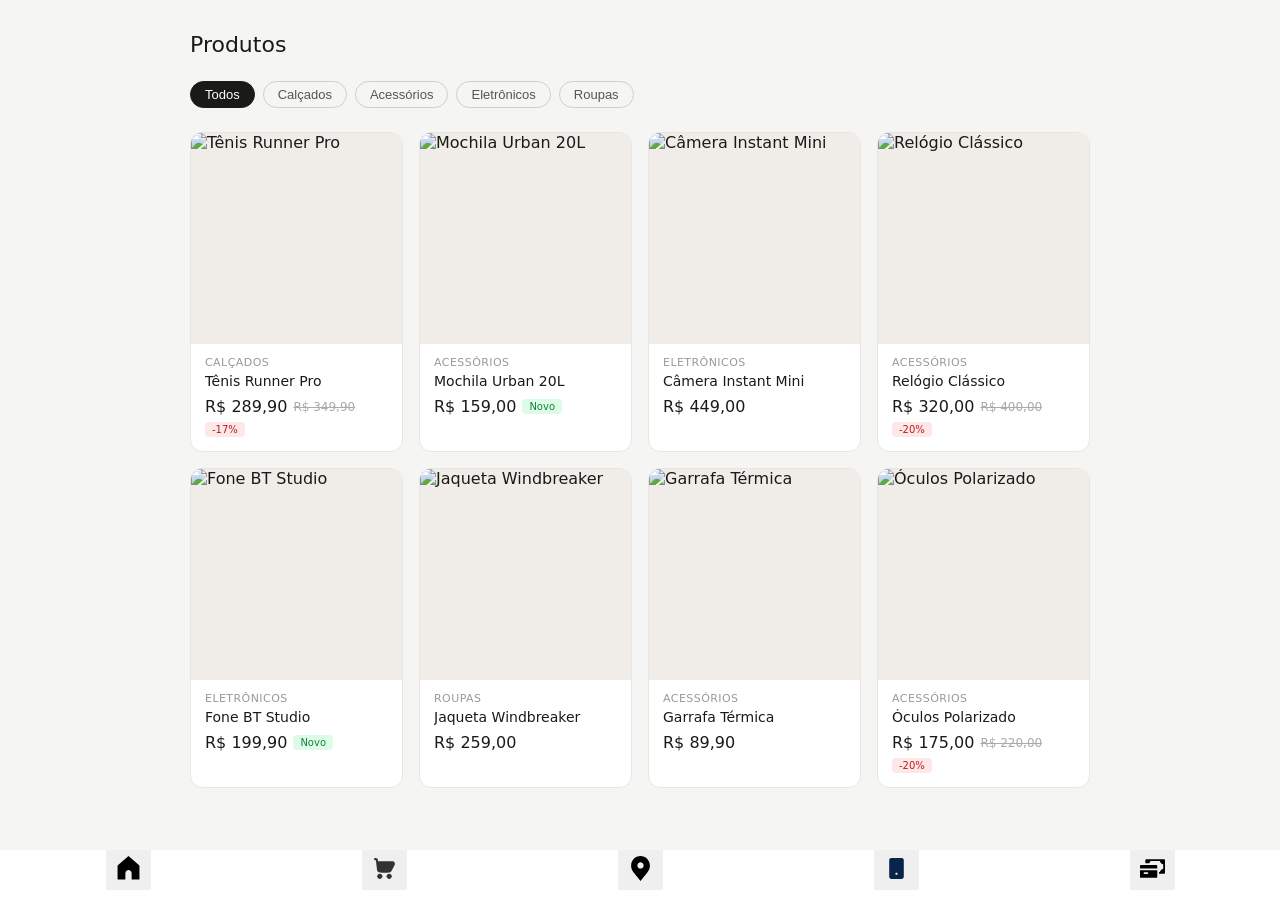
==== index.html @ b19a076b "first commit" ====
<!DOCTYPE html>
<html lang="pt-br">

<head>
    <meta charset="UTF-8">
    <meta name="viewport" content="width=device-width, initial-scale=1.0">
    <link rel="stylesheet" href="css/indexStyle.css">
    <link rel="stylesheet" href="css/comunStyle.css">
    <link rel="stylesheet" href="css/navBarStyle.css">
    <title>Home - Sacolão</title>
</head>

<body>
    <div class="container">
        <div class="cards">
            <h1>Produtos</h1>
            <div class="filter-row" id="filters"></div>
            <div class="grid" id="grid"></div>
        </div>

        <div class="barra-inferior">
            <button class="botao-navegacao" type="button" id="btnHome" data-url="index.html">
                <img src="img/icons/home.svg" alt="" srcset="" class="icons">
            </button>

            <button class="botao-navegacao" type="button" id="btnCarrinho" data-url="view/carrinho.html">
                <img src="img/icons/shopping-cart.svg" alt="" srcset="" class="icons">
            </button>

            <button class="botao-navegacao" type="button" id="btnPin" data-url="view/endereco.html">
                <img src="img/icons/map-pin.svg" alt="" srcset="" class="icons">
            </button>

            <button class="botao-navegacao" type="button" id="btnPhone" data-url="view/celular.html">
                <img src="img/icons/cellphone.svg" alt="" srcset="" class="icons">
            </button>

            <button class="botao-navegacao" type="button" id="btnPayment" data-url="view/pagamento.html">
                <img src="img/icons/payment-methodsvg.svg" alt="" srcset="" class="icons">
            </button>

        </div>
    </div>

    <script src="js/indexScript.js"></script>
    <script src="js/navBarScript.js"></script>
</body>

</html>
---- css/indexStyle.css ----
body {
      font-family: system-ui, -apple-system, sans-serif;
      background: #f5f5f3;
      color: #1a1a18;
      min-height: 100vh;
      padding: 2rem 1rem;
    }

    h1 {
      font-size: 22px;
      font-weight: 500;
      margin-bottom: 1.5rem;
    }

    .container {
      max-width: 900px;
      margin: 0 auto;
    }

    /* Filtros */
    .filter-row {
      display: flex;
      gap: 8px;
      margin-bottom: 1.5rem;
      flex-wrap: wrap;
    }

    .chip {
      font-size: 13px;
      padding: 5px 14px;
      border-radius: 20px;
      border: 1px solid #d0cec7;
      background: transparent;
      color: #555;
      cursor: pointer;
      transition: background .15s, color .15s, border-color .15s;
    }

    .chip:hover {
      border-color: #999;
      color: #1a1a18;
    }

    .chip.active {
      background: #1a1a18;
      color: #fff;
      border-color: #1a1a18;
    }

    /* Grid */
    .grid {
      display: grid;
      grid-template-columns: repeat(auto-fill, minmax(200px, 1fr));
      gap: 16px;
    }

    /* Card */
    .card {
      background: #fff;
      border: 1px solid #e8e6e0;
      border-radius: 12px;
      overflow: hidden;
      cursor: pointer;
      transition: border-color .15s, transform .15s;
    }

    .card:hover {
      border-color: #b0aea8;
      transform: translateY(-2px);
    }

    .img-wrap {
      width: 100%;
      aspect-ratio: 1 / 1;
      overflow: hidden;
      background: #f0ede8;
      display: flex;
      align-items: center;
      justify-content: center;
    }

    .img-wrap img {
      width: 100%;
      height: 100%;
      object-fit: cover;
      display: block;
      transition: transform .3s;
    }

    .card:hover .img-wrap img {
      transform: scale(1.04);
    }

    .info {
      padding: 12px 14px 14px;
    }

    .cat {
      font-size: 11px;
      color: #999;
      text-transform: uppercase;
      letter-spacing: .04em;
      margin-bottom: 4px;
    }

    .name {
      font-size: 14px;
      font-weight: 500;
      color: #1a1a18;
      margin-bottom: 8px;
      white-space: nowrap;
      overflow: hidden;
      text-overflow: ellipsis;
    }

    .price-row {
      display: flex;
      align-items: center;
      gap: 6px;
      flex-wrap: wrap;
    }

    .price {
      font-size: 16px;
      font-weight: 500;
      color: #1a1a18;
    }

    .old-price {
      font-size: 12px;
      color: #aaa;
      text-decoration: line-through;
    }

    /* Badges */
    .badge {
      font-size: 10px;
      font-weight: 500;
      padding: 2px 7px;
      border-radius: 4px;
    }

    .badge.sale {
      background: #fde8e8;
      color: #b91c1c;
    }

    .badge.new {
      background: #dcfce7;
      color: #15803d;
    }

    /* Empty */
    .empty {
      grid-column: 1 / -1;
      text-align: center;
      color: #aaa;
      font-size: 14px;
      padding: 3rem 0;
    }

    /* Dark mode */
    /*
    @media (prefers-color-scheme: dark) {
      body { background: #111110; color: #e8e6e0; }
      .card { background: #1c1c1a; border-color: #2e2e2c; }
      .card:hover { border-color: #555; }
      .img-wrap { background: #252523; }
      .name { color: #e8e6e0; }
      .chip { border-color: #3a3a38; color: #aaa; }
      .chip:hover { border-color: #666; color: #e8e6e0; }
      .chip.active { background: #e8e6e0; color: #111; border-color: #e8e6e0; }
    }

    @media (max-width: 480px) {
      .grid { grid-template-columns: repeat(2, minmax(0, 1fr)); gap: 10px; }
    } */

    /* minhas confs */
---- css/comunStyle.css ----
*, *::before, *::after { box-sizing: border-box; margin: 0; padding: 0; }
---- css/navBarStyle.css ----
body {
  padding-bottom: 70px;
}

.barra-inferior{
  position: fixed;
  bottom: 0;
  left: 0;
  width: 100%;
  height: 50px;
  z-index: 1000;
  display: flex;
  justify-content: space-around;
  padding-bottom: 10px;
  background-color: white;
}

.icons{
  max-height: 25px;
  width: 45px;
}

button{
  border: none;
}
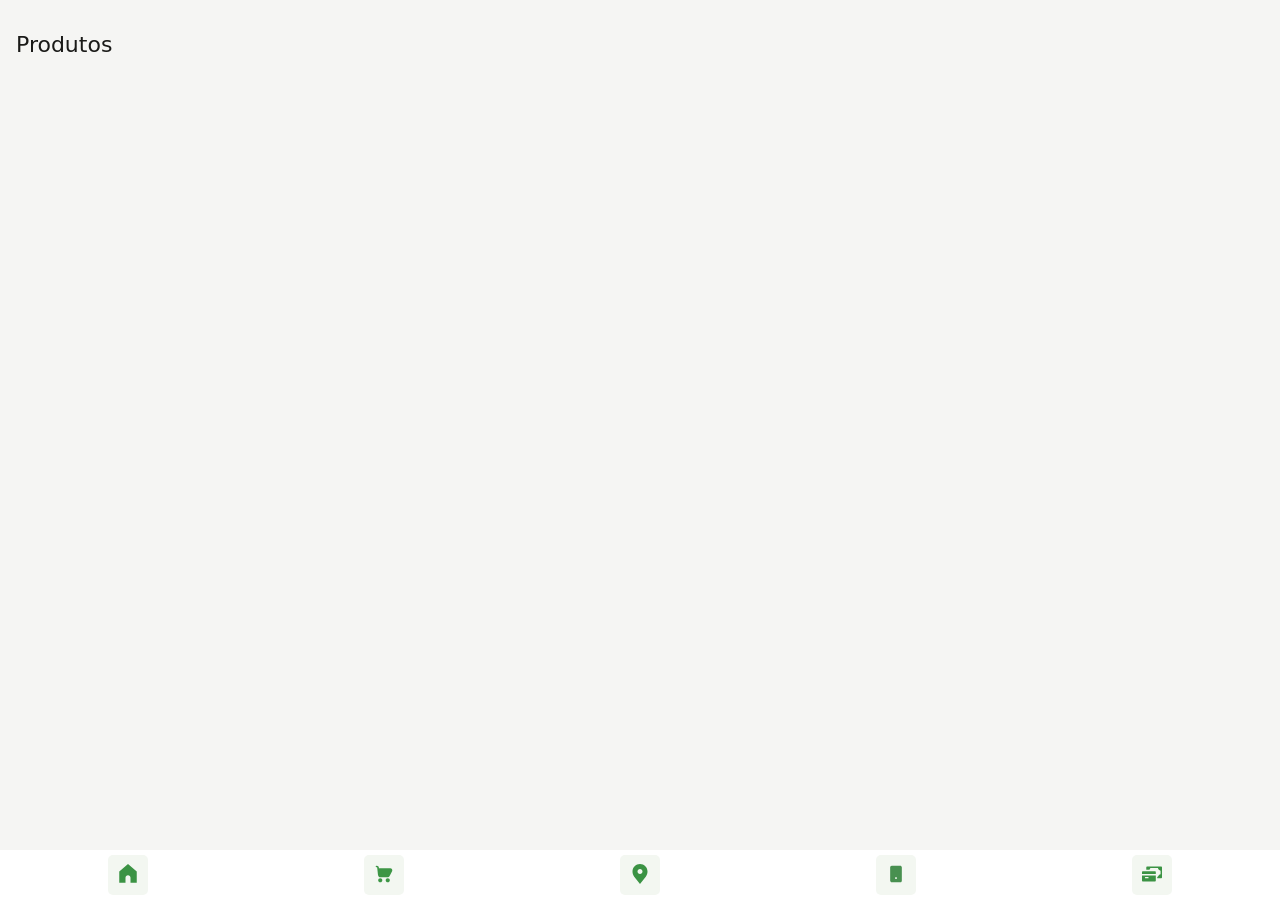
==== commit a5498ea0: "refactor: muda o nome de classes para corresponderem melhor ao projeto" ====
--- a/index.html
+++ b/index.html
@@ -14,9 +14,9 @@
     <div class="container">
         <div class="cards">
             <h1>Produtos</h1>
-            <div class="filter-row" id="filters"></div>
-            <div class="grid" id="grid"></div>
-        </div>
+            <div class="filter-row" id="container-filters"></div>
+            <div class="display-cards" id="display-cards"></div>
+        </div> 
 
         <div class="barra-inferior">
             <button class="botao-navegacao" type="button" id="btnHome" data-url="index.html">
--- a/css/indexStyle.css
+++ b/css/indexStyle.css
@@ -1,179 +1,111 @@
-    body {
-      font-family: system-ui, -apple-system, sans-serif;
-      background: #f5f5f3;
-      color: #1a1a18;
-      min-height: 100vh;
-      padding: 2rem 1rem;
-    }
+h1 {
+  font-size: 22px;
+  font-weight: 500;
+  margin-bottom: 1.5rem;
+}
 
-    h1 {
-      font-size: 22px;
-      font-weight: 500;
-      margin-bottom: 1.5rem;
-    }
+/* Filtros */
+.filter-row {
+  display: flex;
+  gap: 8px;
+  margin-bottom: 1.5rem;
+  flex-wrap: wrap;
+}
 
-    .container {
-      max-width: 900px;
-      margin: 0 auto;
-    }
+.chip {
+  font-size: 13px;
+  padding: 5px 14px;
+  border-radius: 20px;
+  border: 1px solid #d0cec7;
+  background: transparent;
+  color: #555;
+  cursor: pointer;
+  transition: background .15s, color .15s, border-color .15s;
+}
 
-    /* Filtros */
-    .filter-row {
-      display: flex;
-      gap: 8px;
-      margin-bottom: 1.5rem;
-      flex-wrap: wrap;
-    }
+.chip:hover {
+  border-color: #999;
+  color: #1a1a18;
+}
 
-    .chip {
-      font-size: 13px;
-      padding: 5px 14px;
-      border-radius: 20px;
-      border: 1px solid #d0cec7;
-      background: transparent;
-      color: #555;
-      cursor: pointer;
-      transition: background .15s, color .15s, border-color .15s;
-    }
+.chip.active {
+  background: #1a1a18;
+  color: #fff;
+  border-color: #1a1a18;
+}
 
-    .chip:hover {
-      border-color: #999;
-      color: #1a1a18;
-    }
+/* Grid */
+.grid {
+  display: grid;
+  grid-template-columns: repeat(auto-fill, minmax(200px, 1fr));
+  gap: 16px;
+}
 
-    .chip.active {
-      background: #1a1a18;
-      color: #fff;
-      border-color: #1a1a18;
-    }
+/* Card */
+.card {
+  background: #fff;
+  border: 1px solid #e8e6e0;
+  border-radius: 12px;
+  overflow: hidden;
+  cursor: pointer;
+  transition: border-color .15s, transform .15s;
+}
 
-    /* Grid */
-    .grid {
-      display: grid;
-      grid-template-columns: repeat(auto-fill, minmax(200px, 1fr));
-      gap: 16px;
-    }
+.card:hover {
+  border-color: #b0aea8;
+  transform: translateY(-2px);
+}
 
-    /* Card */
-    .card {
-      background: #fff;
-      border: 1px solid #e8e6e0;
-      border-radius: 12px;
-      overflow: hidden;
-      cursor: pointer;
-      transition: border-color .15s, transform .15s;
-    }
+.info {
+  padding: 12px 14px 14px;
+}
 
-    .card:hover {
-      border-color: #b0aea8;
-      transform: translateY(-2px);
-    }
+.cat {
+  font-size: 11px;
+  color: #999;
+  text-transform: uppercase;
+  letter-spacing: .04em;
+  margin-bottom: 4px;
+}
 
-    .img-wrap {
-      width: 100%;
-      aspect-ratio: 1 / 1;
-      overflow: hidden;
-      background: #f0ede8;
-      display: flex;
-      align-items: center;
-      justify-content: center;
-    }
+.name {
+  font-size: 14px;
+  font-weight: 500;
+  color: #1a1a18;
+  margin-bottom: 8px;
+  white-space: nowrap;
+  overflow: hidden;
+  text-overflow: ellipsis;
+}
 
-    .img-wrap img {
-      width: 100%;
-      height: 100%;
-      object-fit: cover;
-      display: block;
-      transition: transform .3s;
-    }
+.price-row {
+  display: flex;
+  align-items: center;
+  gap: 6px;
+  flex-wrap: wrap;
+}
 
-    .card:hover .img-wrap img {
-      transform: scale(1.04);
-    }
+.price {
+  font-size: 16px;
+  font-weight: 500;
+  color: #1a1a18;
+}
 
-    .info {
-      padding: 12px 14px 14px;
-    }
+/* Dark mode */
+/*
+@media (prefers-color-scheme: dark) {
+body { background: #111110; color: #e8e6e0; }
+.card { background: #1c1c1a; border-color: #2e2e2c; }
+.card:hover { border-color: #555; }
+.img-wrap { background: #252523; }
+.name { color: #e8e6e0; }
+.chip { border-color: #3a3a38; color: #aaa; }
+.chip:hover { border-color: #666; color: #e8e6e0; }
+.chip.active { background: #e8e6e0; color: #111; border-color: #e8e6e0; }
+}
 
-    .cat {
-      font-size: 11px;
-      color: #999;
-      text-transform: uppercase;
-      letter-spacing: .04em;
-      margin-bottom: 4px;
-    }
+@media (max-width: 480px) {
+.grid { grid-template-columns: repeat(2, minmax(0, 1fr)); gap: 10px; }
+} */
 
-    .name {
-      font-size: 14px;
-      font-weight: 500;
-      color: #1a1a18;
-      margin-bottom: 8px;
-      white-space: nowrap;
-      overflow: hidden;
-      text-overflow: ellipsis;
-    }
-
-    .price-row {
-      display: flex;
-      align-items: center;
-      gap: 6px;
-      flex-wrap: wrap;
-    }
-
-    .price {
-      font-size: 16px;
-      font-weight: 500;
-      color: #1a1a18;
-    }
-
-    .old-price {
-      font-size: 12px;
-      color: #aaa;
-      text-decoration: line-through;
-    }
-
-    /* Badges */
-    .badge {
-      font-size: 10px;
-      font-weight: 500;
-      padding: 2px 7px;
-      border-radius: 4px;
-    }
-
-    .badge.sale {
-      background: #fde8e8;
-      color: #b91c1c;
-    }
-
-    .badge.new {
-      background: #dcfce7;
-      color: #15803d;
-    }
-
-    /* Empty */
-    .empty {
-      grid-column: 1 / -1;
-      text-align: center;
-      color: #aaa;
-      font-size: 14px;
-      padding: 3rem 0;
-    }
-
-    /* Dark mode */
-    /*
-    @media (prefers-color-scheme: dark) {
-      body { background: #111110; color: #e8e6e0; }
-      .card { background: #1c1c1a; border-color: #2e2e2c; }
-      .card:hover { border-color: #555; }
-      .img-wrap { background: #252523; }
-      .name { color: #e8e6e0; }
-      .chip { border-color: #3a3a38; color: #aaa; }
-      .chip:hover { border-color: #666; color: #e8e6e0; }
-      .chip.active { background: #e8e6e0; color: #111; border-color: #e8e6e0; }
-    }
-
-    @media (max-width: 480px) {
-      .grid { grid-template-columns: repeat(2, minmax(0, 1fr)); gap: 10px; }
-    } */
-
-    /* minhas confs */+/* minhas confs */
--- a/css/comunStyle.css
+++ b/css/comunStyle.css
@@ -1 +1,15 @@
- *, *::before, *::after { box-sizing: border-box; margin: 0; padding: 0; }+*,
+*::before,
+*::after {
+    box-sizing: border-box;
+    margin: 0;
+    padding: 0;
+}
+
+body {
+    font-family: system-ui, -apple-system, sans-serif;
+    background: #f5f5f3;
+    color: #1a1a18;
+    min-height: 100vh;
+    padding: 2rem 1rem;
+}
--- a/css/navBarStyle.css
+++ b/css/navBarStyle.css
@@ -11,16 +11,32 @@
   z-index: 1000;
   display: flex;
   justify-content: space-around;
+  padding-top: 10px;
   padding-bottom: 10px;
   background-color: white;
+  align-items: center;
 }
 
 .icons{
-  max-height: 25px;
-  width: 45px;
+  max-height: 20px;
+  width: auto;
+  filter: invert(47%) sepia(28%) saturate(942%) hue-rotate(75deg) brightness(96%) contrast(89%);
 }
 
-button{
+.barra-inferior button{
+  height: 40px;
+  width: 40px;
+  border-radius: 5px;
   border: none;
+  cursor: pointer;
+  background-color: #F3F7F1;
 }
 
+.barra-inferior button:hover{
+  background-color: #E5F0E2;
+}
+
+/* img{
+  filter: grayscale(100%) brightness(50%);
+} */
+
